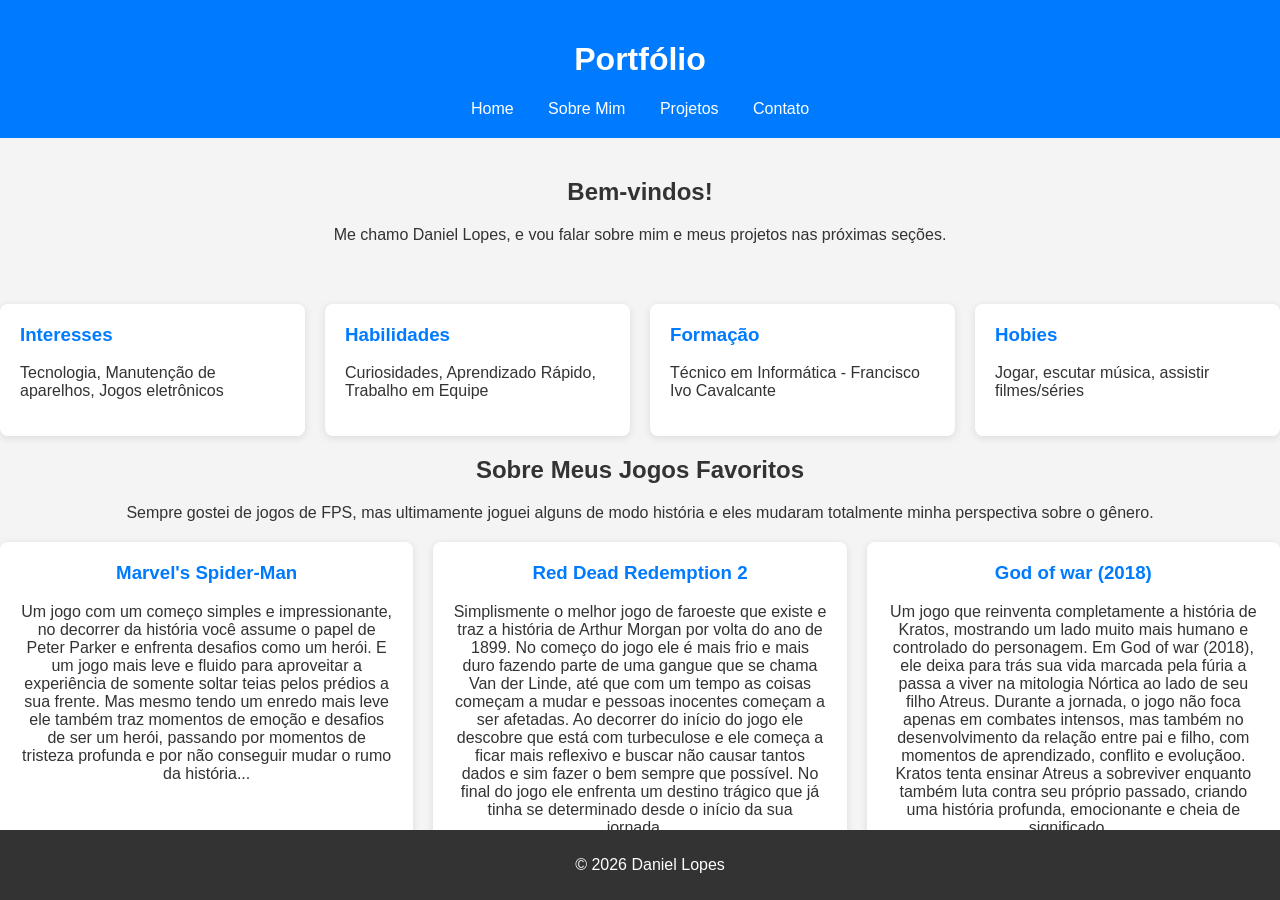
==== index.html @ e98343ac "Add files via upload" ====
<!DOCTYPE html>
<html lang="pt-br">
<head>
    <meta charset="UTF-8">
    <meta name="viewport" content="width=device-width, initial-scale=1.0">
    <title>Home - Portfólio</title>
    <link rel="stylesheet" href="styles.css">
</head>
<body>
    <header>
        <h1>Portfólio</h1>
        <nav>
            <a href="index.html">Home</a>
            <a href="sobre-mim.html">Sobre Mim</a>
            <a href="projetos.html">Projetos</a>
            <a href="contato.html">Contato</a>
        </nav>
    </header>
    <main>
        <section id="home">
            <h2>Bem-vindos!</h2>
            <p>Me chamo Daniel Lopes, e vou falar sobre mim e meus projetos nas próximas seções.</p>
        </section>
    </main>
    <div class="cards-container">
                <div class="card">
                    <h3>Interesses</h3>
                    <p>Tecnologia, Manutenção de aparelhos, Jogos eletrônicos</p>
                </div>
                <div class="card">
                    <h3>Habilidades</h3>
                    <p>Curiosidades, Aprendizado Rápido, Trabalho em Equipe</p>
                </div>
                <div class="card">
                    <h3>Formação</h3>
                    <p>Técnico em Informática - Francisco Ivo Cavalcante</p>
                </div>
                <div class="card">
                    <h3>Hobies</h3>
                    <p>Jogar, escutar música, assistir filmes/séries</p>
                </div>
            </div>
        </section>
        <section id="jogos">
            <h2>Sobre Meus Jogos Favoritos</h2>
            <p>Sempre gostei de jogos de FPS, mas ultimamente joguei alguns de modo história e eles mudaram totalmente minha perspectiva sobre o gênero.</p>
            <div class="cards-container">
                <div class="card">
                    <h3>Marvel's Spider-Man</h3>
                    <p>Um jogo com um começo simples e impressionante, no decorrer da história você assume o papel de Peter Parker e enfrenta desafios como um herói. E um jogo mais leve e fluido para aproveitar a experiência de somente soltar teias pelos prédios a sua frente. Mas mesmo tendo um enredo mais leve ele também traz momentos de emoção e desafios de ser um herói, passando por momentos de tristeza profunda e por não conseguir mudar o rumo da história...</p>
                </div>
                <div class="card">
                    <h3>Red Dead Redemption 2</h3>
                    <p>Simplismente o melhor jogo de faroeste que existe e traz a história de Arthur Morgan por volta do ano de 1899. No começo do jogo ele é mais frio e mais duro fazendo parte de uma gangue que se chama Van der Linde, até que com um tempo as coisas começam a mudar e pessoas inocentes começam a ser afetadas. Ao decorrer do início do jogo ele descobre que está com turbeculose e ele começa a ficar mais reflexivo e buscar não causar tantos dados e sim fazer o bem sempre que possível. No final do jogo ele enfrenta um destino trágico que já tinha se determinado desde o início da sua jornada...</p>
                </div>
                <div class="card">
                    <h3>God of war (2018)</h3>
                    <p>Um jogo que reinventa completamente a história de Kratos, mostrando um lado muito mais humano e controlado do personagem. Em God of war (2018), ele deixa para trás sua vida marcada pela fúria a passa a viver na mitologia Nórtica ao lado de seu filho Atreus. Durante a jornada, o jogo não foca apenas em combates intensos, mas também no desenvolvimento da relação entre pai e filho, com momentos de aprendizado, conflito e evoluçãoo. Kratos tenta ensinar Atreus a sobreviver enquanto também luta contra seu próprio passado, criando uma história profunda, emocionante e cheia de significado...</p>
                </div>
            </div>
        </section>
    </main>
    <footer>
        <p>&copy; 2026 Daniel Lopes</p>
    </footer>
</body>
</html></content>
---- styles.css ----
body {
    font-family: Arial, sans-serif;
    margin: 0;
    padding: 0;
    background-color: #f4f4f4;
    color: #333;
}

header {
    background-color: #007bff;
    color: white;
    padding: 20px;
    text-align: center;
}

nav {
    margin-top: 10px;
}

nav a {
    color: white;
    margin: 0 15px;
    text-decoration: none;
}

nav a:hover {
    text-decoration: underline;
}

main {
    padding: 20px;
    max-width: 800px;
    margin: 0 auto;
}

section {
    margin-bottom: 20px;
    text-align: center;
}

.cards-container {
    display: grid;
    grid-template-columns: repeat(auto-fit, minmax(250px, 1fr));
    gap: 20px;
    margin-top: 20px;
}

.card {
    background-color: white;
    border-radius: 8px;
    padding: 20px;
    box-shadow: 0 2px 8px rgba(0, 0, 0, 0.1);
    transition: transform 0.3s, box-shadow 0.3s;
}

.card:hover {
    transform: translateY(-5px);
    box-shadow: 0 4px 12px rgba(0, 0, 0, 0.15);
}

.card h3 {
    margin-top: 0;
    color: #007bff;
}

.card h3 a {
    color: #007bff;
    text-decoration: none;
}

.card h3 a:hover {
    text-decoration: underline;
}

.foto-placeholder {
    width: 220px;
    height: 220px;
    margin: 20px auto;
    border: none;
    border-radius: 12px;
    display: flex;
    align-items: center;
    justify-content: center;
    color: #555;
    background-color: white;
}

.profile-photo {
    width: 220px;
    height: 220px;
    object-fit: cover;
    border-radius: 12px;
    display: block;
}

footer {
    background-color: #333;
    color: white;
    text-align: center;
    padding: 10px;
    position: fixed;
    width: 100%;
    bottom: 0;
}
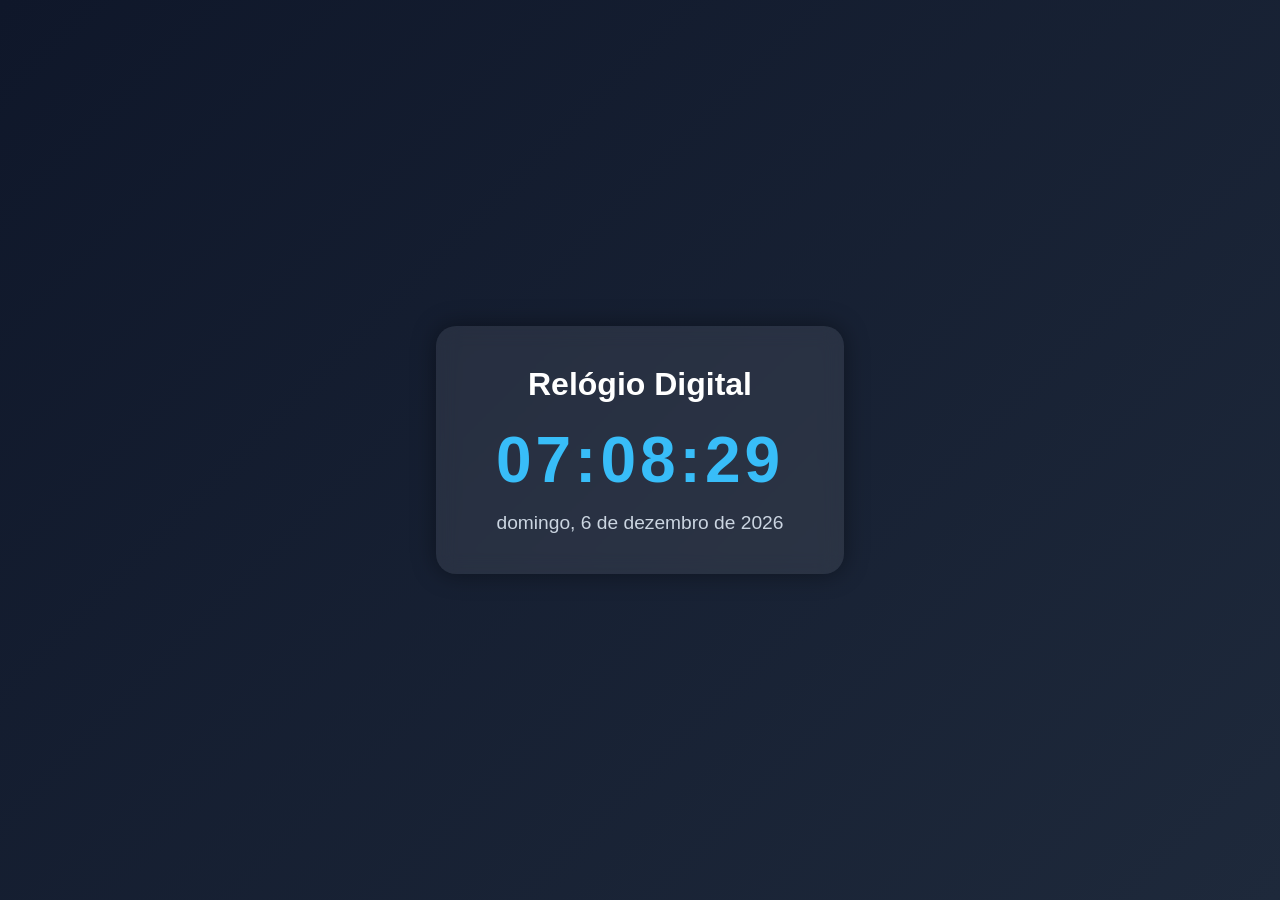
==== commit 26d52e9a: "Add files via upload" ====
--- a/index.html
+++ b/index.html
@@ -1,67 +1,91 @@
 <!DOCTYPE html>
-<html lang="pt-br">
+<html lang="pt-BR">
 <head>
-    <meta charset="UTF-8">
-    <meta name="viewport" content="width=device-width, initial-scale=1.0">
-    <title>Home - Portfólio</title>
-    <link rel="stylesheet" href="styles.css">
+  <meta charset="UTF-8" />
+  <meta name="viewport" content="width=device-width, initial-scale=1.0"/>
+  <title>Relógio Digital</title>
+
+  <style>
+    * {
+      margin: 0;
+      padding: 0;
+      box-sizing: border-box;
+      font-family: Arial, sans-serif;
+    }
+
+    body {
+      height: 100vh;
+      display: flex;
+      justify-content: center;
+      align-items: center;
+      background: linear-gradient(135deg, #0f172a, #1e293b);
+    }
+
+    .container {
+      background: rgba(255, 255, 255, 0.08);
+      padding: 40px 60px;
+      border-radius: 20px;
+      backdrop-filter: blur(10px);
+      box-shadow: 0 0 25px rgba(0,0,0,0.4);
+      text-align: center;
+    }
+
+    h1 {
+      color: white;
+      margin-bottom: 20px;
+      font-size: 2rem;
+    }
+
+    #clock {
+      font-size: 4rem;
+      color: #38bdf8;
+      letter-spacing: 4px;
+      font-weight: bold;
+    }
+
+    .date {
+      margin-top: 15px;
+      color: #cbd5e1;
+      font-size: 1.2rem;
+    }
+  </style>
 </head>
 <body>
-    <header>
-        <h1>Portfólio</h1>
-        <nav>
-            <a href="index.html">Home</a>
-            <a href="sobre-mim.html">Sobre Mim</a>
-            <a href="projetos.html">Projetos</a>
-            <a href="contato.html">Contato</a>
-        </nav>
-    </header>
-    <main>
-        <section id="home">
-            <h2>Bem-vindos!</h2>
-            <p>Me chamo Daniel Lopes, e vou falar sobre mim e meus projetos nas próximas seções.</p>
-        </section>
-    </main>
-    <div class="cards-container">
-                <div class="card">
-                    <h3>Interesses</h3>
-                    <p>Tecnologia, Manutenção de aparelhos, Jogos eletrônicos</p>
-                </div>
-                <div class="card">
-                    <h3>Habilidades</h3>
-                    <p>Curiosidades, Aprendizado Rápido, Trabalho em Equipe</p>
-                </div>
-                <div class="card">
-                    <h3>Formação</h3>
-                    <p>Técnico em Informática - Francisco Ivo Cavalcante</p>
-                </div>
-                <div class="card">
-                    <h3>Hobies</h3>
-                    <p>Jogar, escutar música, assistir filmes/séries</p>
-                </div>
-            </div>
-        </section>
-        <section id="jogos">
-            <h2>Sobre Meus Jogos Favoritos</h2>
-            <p>Sempre gostei de jogos de FPS, mas ultimamente joguei alguns de modo história e eles mudaram totalmente minha perspectiva sobre o gênero.</p>
-            <div class="cards-container">
-                <div class="card">
-                    <h3>Marvel's Spider-Man</h3>
-                    <p>Um jogo com um começo simples e impressionante, no decorrer da história você assume o papel de Peter Parker e enfrenta desafios como um herói. E um jogo mais leve e fluido para aproveitar a experiência de somente soltar teias pelos prédios a sua frente. Mas mesmo tendo um enredo mais leve ele também traz momentos de emoção e desafios de ser um herói, passando por momentos de tristeza profunda e por não conseguir mudar o rumo da história...</p>
-                </div>
-                <div class="card">
-                    <h3>Red Dead Redemption 2</h3>
-                    <p>Simplismente o melhor jogo de faroeste que existe e traz a história de Arthur Morgan por volta do ano de 1899. No começo do jogo ele é mais frio e mais duro fazendo parte de uma gangue que se chama Van der Linde, até que com um tempo as coisas começam a mudar e pessoas inocentes começam a ser afetadas. Ao decorrer do início do jogo ele descobre que está com turbeculose e ele começa a ficar mais reflexivo e buscar não causar tantos dados e sim fazer o bem sempre que possível. No final do jogo ele enfrenta um destino trágico que já tinha se determinado desde o início da sua jornada...</p>
-                </div>
-                <div class="card">
-                    <h3>God of war (2018)</h3>
-                    <p>Um jogo que reinventa completamente a história de Kratos, mostrando um lado muito mais humano e controlado do personagem. Em God of war (2018), ele deixa para trás sua vida marcada pela fúria a passa a viver na mitologia Nórtica ao lado de seu filho Atreus. Durante a jornada, o jogo não foca apenas em combates intensos, mas também no desenvolvimento da relação entre pai e filho, com momentos de aprendizado, conflito e evoluçãoo. Kratos tenta ensinar Atreus a sobreviver enquanto também luta contra seu próprio passado, criando uma história profunda, emocionante e cheia de significado...</p>
-                </div>
-            </div>
-        </section>
-    </main>
-    <footer>
-        <p>&copy; 2026 Daniel Lopes</p>
-    </footer>
+
+  <div class="container">
+    <h1>Relógio Digital</h1>
+    <div id="clock">00:00:00</div>
+    <div class="date" id="date"></div>
+  </div>
+
+  <script>
+    function updateClock() {
+      const now = new Date();
+
+      // Hora
+      let hours = String(now.getHours()).padStart(2, '0');
+      let minutes = String(now.getMinutes()).padStart(2, '0');
+      let seconds = String(now.getSeconds()).padStart(2, '0');
+
+      document.getElementById('clock').innerText =
+        `${hours}:${minutes}:${seconds}`;
+
+      // Data
+      const options = {
+        weekday: 'long',
+        year: 'numeric',
+        month: 'long',
+        day: 'numeric'
+      };
+
+      document.getElementById('date').innerText =
+        now.toLocaleDateString('pt-BR', options);
+    }
+
+    setInterval(updateClock, 1000);
+
+    updateClock();
+  </script>
+
 </body>
-</html></content>+</html>
